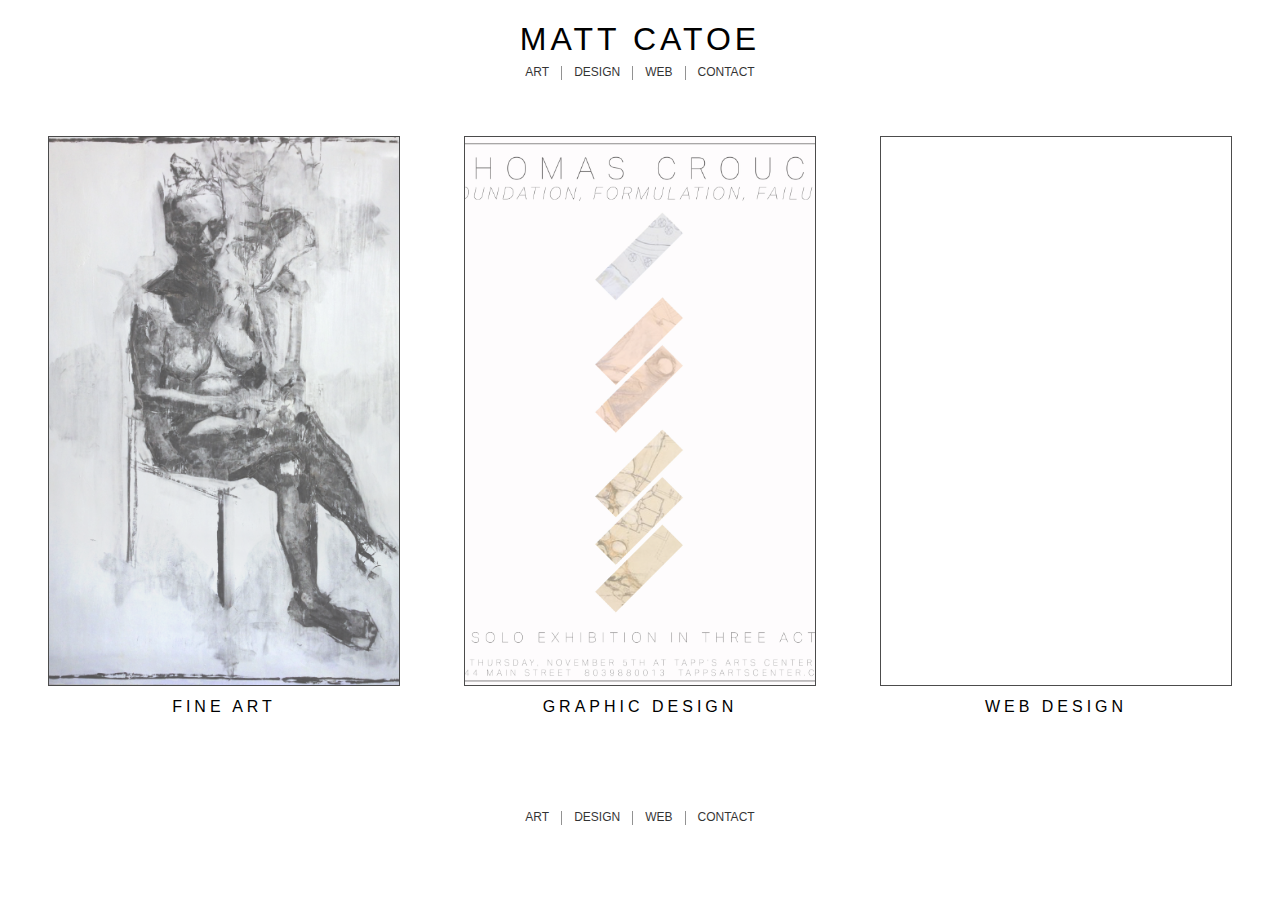
==== index.html @ 0f659b62 "initial commit" ====
<!DOCTYPE html>
<html>
<head>
	<title>Matt Catoe</title>
	<link rel="stylesheet" type="text/css" href="normalize.css">
	<link rel="stylesheet" type="text/css" href="main.css">
</head>
<body>
	<header>
		<nav>
			<h1><a href="index.html">Matt Catoe</a></h1>
			<ul>
				<li>
					<a href="artwork.html">Art</a>
				</li>
				<li>
					<a href="design.html">Design</a>
				</li>
				<li>
					<a href="web.html">Web</a>
				</li>
				<li>
					<a href="contact.html">Contact</a>
				</li>
			</ul>
		</nav>
	</header>
	<main>
		<section class="tiles">
			<div class="tile">
				<a href="artwork.html">
					<div class="image" id="art"></div>
					<h5>Fine Art</h5>
				</a>
			</div>
			<div class="tile">
				<a href="design.html">
					<div class="image" id="design"></div>
					<h5>Graphic Design</h5>
				</a>
			</div>
			<div class="tile">
				<a href="web.html">
					<div class="image" id="web"></div>
					<h5>Web Design</h5>
				</a>
			</div>
		</section>
	</main>
	<footer>
		<nav>
			<ul>
				<li>
					<a href="artwork.html">Art</a>
				</li>
				<li>
					<a href="design.html">Design</a>
				</li>
				<li>
					<a href="web.html">Web</a>
				</li>
				<li>
					<a href="contact.html">Contact</a>
				</li>
			</ul>
		</nav>
	</footer>
</body>
</html>
---- main.css ----
/*BASIC STYLING*/

*, *:before, *:after {
	box-sizing: border-box;
}

.cf:after {
	clear: both;
	content: '';
	display: table;
}

* {
	color: #000;
}

a {
	text-decoration: none;
	text-transform: uppercase;
}

ul {
	padding: 0;
}

li {
	list-style-type: none;
}

.title {
	text-align: center;
	font-family: sans-serif;
	text-transform: uppercase;
	margin: 1rem;
	font-size: 1rem;
	letter-spacing: .5rem;
	border-top: 1px solid black;
	border-bottom: 1px solid black;
	padding: .75rem;
}

.gallery {
	display: flex;
	flex-direction: column;
	flex-wrap: wrap;
	justify-content: space-around;
}

/*NAVIGATION*/

header {
	width: 80%;
	margin: auto;
}

nav h1 {
	text-align: center;
	font-weight: normal;
	letter-spacing: .25rem;
	margin-bottom: .5rem;
}

nav > ul {
	display: flex;
	justify-content: center;
	margin: .25rem 0 0 0;
	padding-bottom: .5rem;
}

nav li {
	font-size: .75rem;
	padding: 0 .75rem;
	border-right: 1px solid #777;
	opacity: .8;
}

nav li:hover {
	opacity: 1;
}

nav li:last-of-type {
	border: none;
}

/*HOME TILES*/

.tiles {
	display: flex;
	flex-direction: column;
	align-items: center;
	margin: 1rem 0;
}

.tile {
	width: 80%;
	height: 20rem;
	margin-bottom: 1rem;
}

.tile:last-of-type {
	border: none;
}

.tile a {
	height: 100%;
	display: flex;
	flex-direction: column;
}

.image {
	height: 90%;
	border: 1px solid black;
	opacity: .7;
}

.image:hover {
	opacity: 1;
}

.tile h5 {
	font-size: 1rem;
	font-weight: normal;
	letter-spacing: .25rem;
	margin: .75rem 0;
	text-align: center;
}

#art {
	background-image: url('assets/artwork/seated_01.jpg');
	background-size: 110%;
	background-position: center 3%; 
}

#web {
	background-image: url('assets/web/image4.png');
	background-size: 100%;
}

#design {
	background-image: url('assets/design/crouch_flyer.jpg');
	background-size: 100%;
}

@media (min-width: 800px) {
	.tiles {
		flex-direction: row;
		margin: 1rem 1rem;
	}

	.tile {
		height: 75vh;
		padding: 2rem;
	}

	#art,
	#web,
	#design {
		background-size: cover;
		background-position: center top;
	}
}
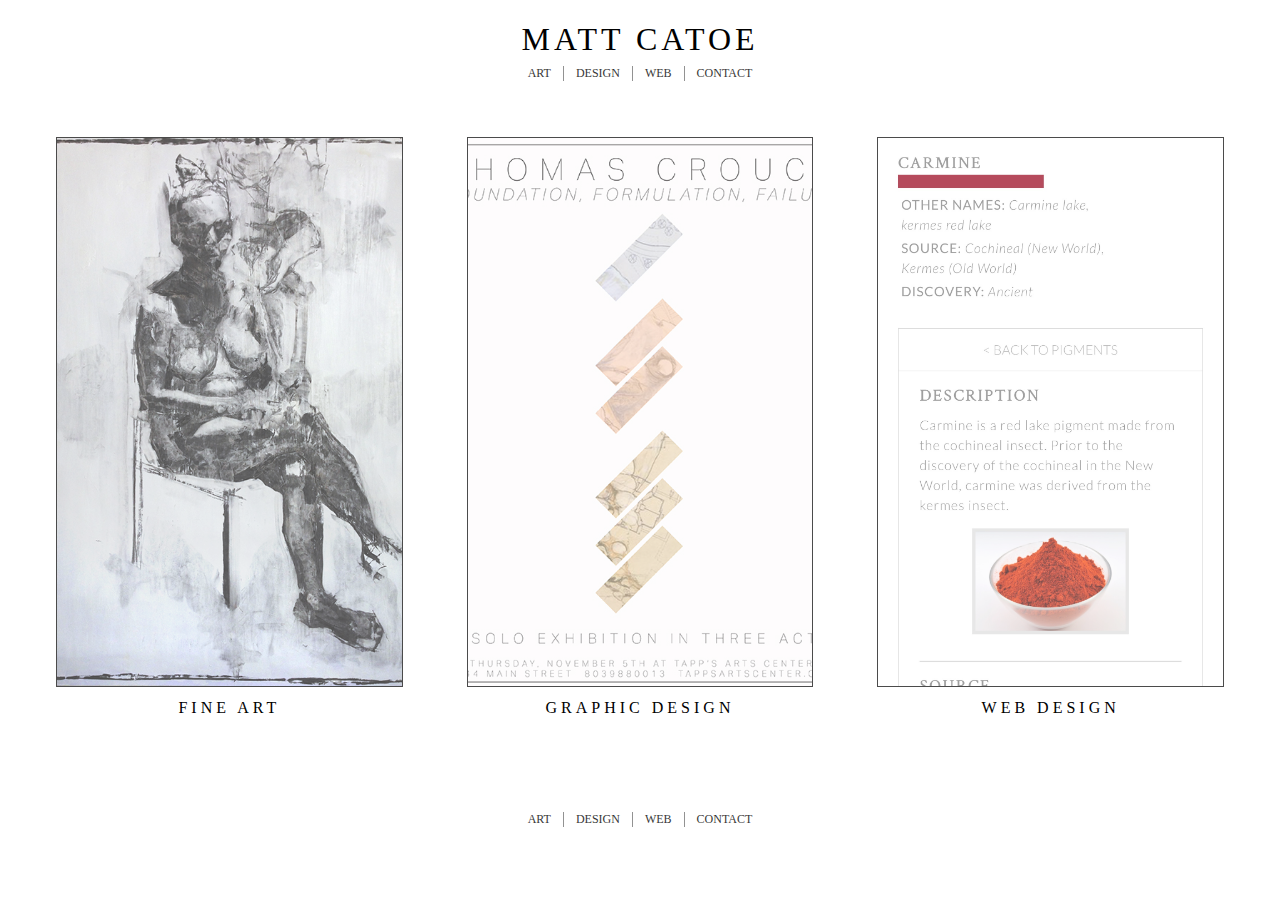
==== commit 93e1be7d: "update" ====
--- a/index.html
+++ b/index.html
@@ -2,7 +2,7 @@
 <html>
 <head>
 	<title>Matt Catoe</title>
-	<link rel="stylesheet" type="text/css" href="normalize.css">
+	<!-- <link rel="stylesheet" type="text/css" href="normalize.css"> -->
 	<link rel="stylesheet" type="text/css" href="main.css">
 </head>
 <body>
--- a/main.css
+++ b/main.css
@@ -132,7 +132,7 @@
 }
 
 #web {
-	background-image: url('assets/web/image4.png');
+	background-image: url('assets/web/image4.PNG');
 	background-size: 100%;
 }
 
